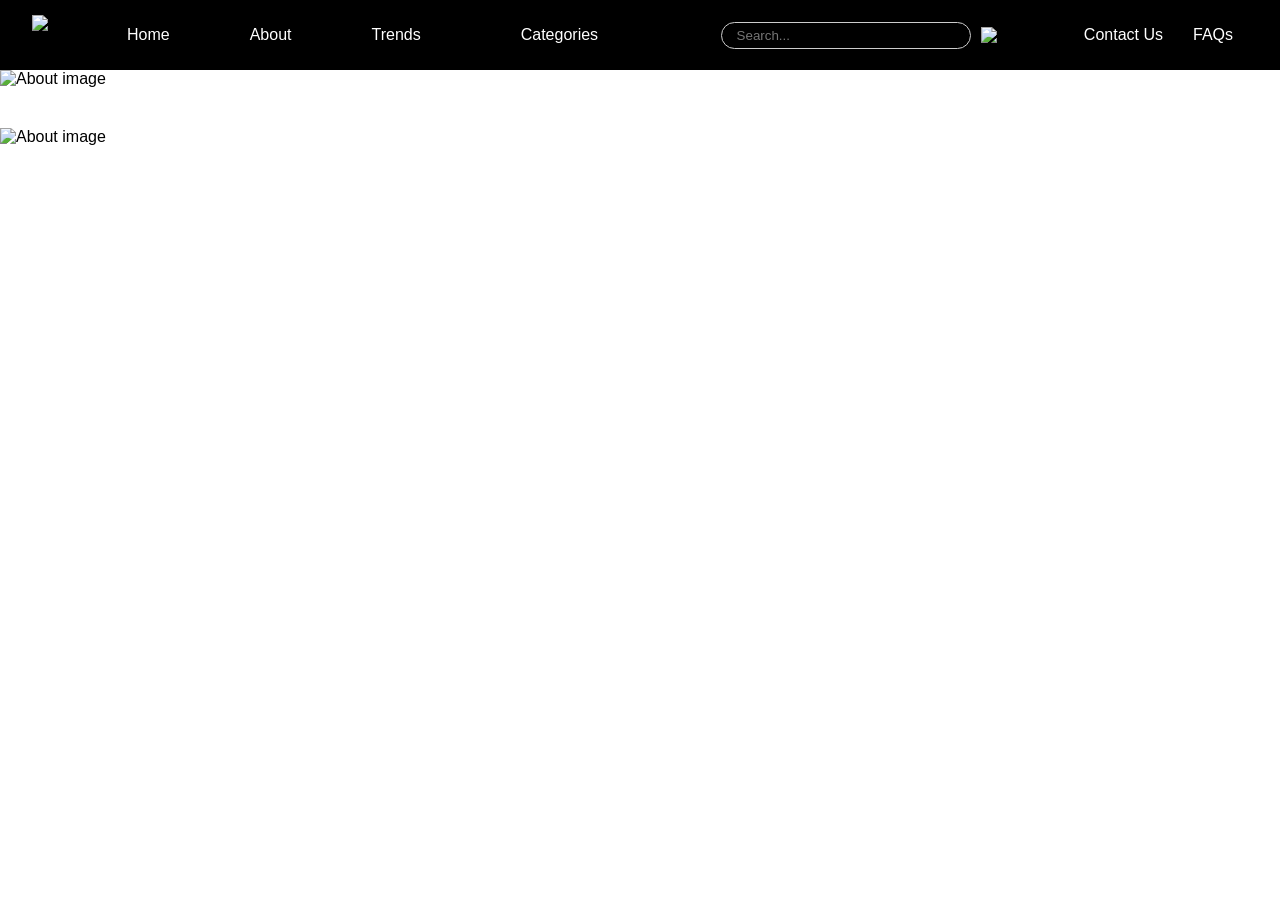
==== about.html @ 2e7d6c05 "Add files via upload" ====
<!DOCTYPE html>
<html lang="en">
<head>
  <meta charset="UTF-8" />
  <title>After Drift</title>
  <meta name="viewport" content="width=device-width, initial-scale=1.0" />
  <link rel="stylesheet" href="style.css" />
  <link rel="icon" type="image/png" href="favicon.png" />
</head>
<body>

  <!-- Navigation Bar -->
  <div class="nav-bar">
    <div class="logo">
      <img src="images/logo1.jpg" alt="Logo" class="logo-img" />
      <a href="index.html">Home</a>
      <a href="about.html">About</a>
      <a href="https://www.printful.com/blog/gen-z-fashion">Trends</a>
    </div>

    <div class="dropdown">
      <button class="dropbtn">Categories</button>
      <div class="dropdown-content">
        <a href="womens.html">Womens</a>
        <a href="mens.html">Mens</a>
        <a href="kids.html">Kids</a>
        <a href="shoes.html">Footwear</a>
      </div>
    </div>

    <div class="search-container">
      <input type="text" placeholder="Search..." class="search-input" id="search-input" />
      <button class="search-btn" id="search-btn">
        <img src="images/btnn.png" alt="Search" />
      </button>
    </div>

    <div class="log-page">
      <a href="contact.html">Contact Us</a>
      <a href="fqs.html">FAQs</a>
    </div>
  </div>

  <!-- About Images -->
  <div>
    <img src="images/about.jpg" alt="About image" class="about-us" />
    <img src="images/about1.jpg" alt="About image" class="about-us" />
  </div>

</body>
</html>
---- style.css ----
/* Reset */
* {
  margin: 0;
  padding: 0;
  box-sizing: border-box;
}

/* Base */
body {
  padding-top: 70px;
  min-height: 100vh;
  overflow-x: hidden;
  font-family: 'TT Norms', sans-serif;
}

/* NAV BAR */
.nav-bar {
  position: fixed;
  top: 0;
  left: 0;
  width: 100%;
  height: 70px;
  background-color: #000;
  padding: 0 32px;
  display: flex;
  align-items: center;
  z-index: 1000;
}

.logo {
  display: flex;
  align-items: center;
  margin-right: 40px;
}

.logo-img {
  width: 40px;
  height: 40px;
  object-fit: contain;
  margin-right: 15px;
}

.nav-bar a {
  color: #fff;
  text-decoration: none;
  margin: 0 40px;
}

/* Dropdown */
.dropdown {
  position: relative;
}

.dropbtn {
  background-color: #000;
  color: #fff;
  padding: 14px 20px;
  border: none;
  cursor: pointer;
  font-size: 16px;
  font-family: 'TT Norms', sans-serif;
}

.dropdown-content {
  display: none;
  position: absolute;
  background-color: #f9f9f9;
  min-width: 160px;
  box-shadow: 0 8px 16px rgba(0,0,0,0.2);
  z-index: 999;
}

.dropdown-content a {
  color: #000;
  padding: 12px 16px;
  text-decoration: none;
  display: block;
}

.dropdown-content a:hover {
  background-color: #ddd;
}

.dropdown:hover .dropdown-content {
  display: block;
}

/* Search */
.search-container {
  display: flex;
  align-items: center;
  margin-left: auto;
}

.search-input {
  padding: 5px 15px;
  border: 1px solid #ccc;
  border-radius: 20px;
  outline: none;
  width: 250px;
  background: transparent;
  color: #fff;
}

.search-btn {
  background: none;
  border: none;
  cursor: pointer;
  margin-left: 10px;
}

.search-btn img {
  width: 18px;
  height: 18px;
}

/* Login Links */
.log-page {
  display: flex;
  margin-left: 30px;
  white-space: nowrap;
}

.log-page a {
  color: #fff;
  text-decoration: none;
  margin: 0 15px;
}

/* Cover Images */
.cover-page,
.about-us,
.contact-us,
.FAQs,
.womens-cover,
.mens-cover,
.kids-cover {
  display: block;
  width: 100%;
  height: auto;
  object-fit: cover;
  margin-bottom: 40px;
}

/* Gallery */
.gallery-wrapper {
  position: relative;
  width: 100%;
  margin-top: 20px;
  overflow: hidden;
}

.gallery {
  display: flex;
  gap: 20px;
  padding: 20px;
  overflow-x: auto;
  scrollbar-width: none; /* Firefox */
  -ms-overflow-style: none; /* IE/Edge */
}

.gallery::-webkit-scrollbar {
  display: none; /* Chrome/Safari */
}

.gallery-item {
  display: flex;
  flex-direction: column;
  align-items: center;
}

.box-container {
  width: 400px;
  height: 500px;
  padding: 15px;
  background-color: #fff;
  border-radius: 15px;
  box-shadow: 0 4px 8px rgba(0,0,0,0.1);
  display: flex;
  flex-direction: column;
  align-items: center;
  justify-content: space-between;
  text-align: center;
  overflow: hidden;
  transition: transform 0.2s ease;
}

.box-container:hover {
  transform: scale(1.02);
}

.gallery-image {
  width: 100%;
  max-height: 70%;
  object-fit: cover;
  border-radius: 10px;
  margin-bottom: 10px;
}

.image-info {
  font-weight: bold;
  font-size: 16px;
  margin: 0;
  color: #000;
  text-decoration: none;
}

.gallery-link {
  display: block;
  text-decoration: none;
  color: inherit;
}

/* Gallery Navigation */
.nav-btn {
  position: absolute;
  top: 50%;
  transform: translateY(-50%);
  width: 50px;
  height: 50px;
  background: transparent;
  border: 2px solid rgba(0,0,0,0.2);
  border-radius: 50%;
  display: flex;
  align-items: center;
  justify-content: center;
  cursor: pointer;
  font-size: 24px;
  color: #000;
  transition: background 0.3s, box-shadow 0.3s;
  z-index: 10;
}

.nav-btn:hover {
  background: rgba(0,0,0,0.1);
  box-shadow: 0 0 10px rgba(0,0,0,0.2);
}

.prev { left: 10px; }
.next { right: 10px; }

/* Utility Selector */
.some-selector {
  display: flex;
  align-items: center;
  justify-content: center;
}
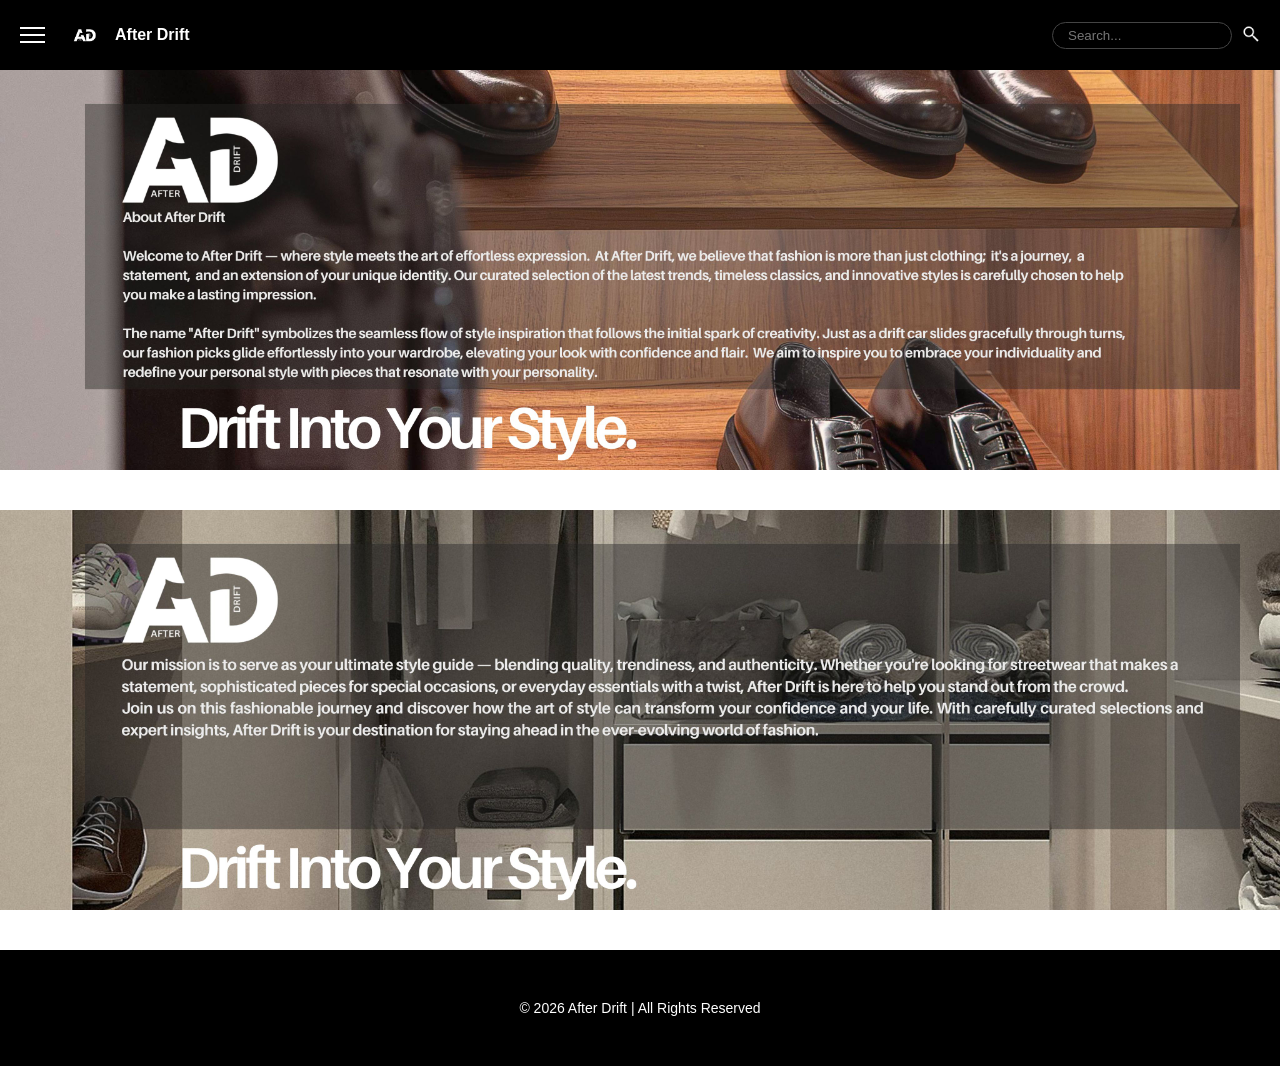
==== commit ba70e6fa: "Update about.html" ====
--- a/about.html
+++ b/about.html
@@ -1,7 +1,6 @@
 <!DOCTYPE html>
 <html lang="en">
 <head>
-  <meta charset="UTF-8" />
   <title>After Drift</title>
   <meta name="viewport" content="width=device-width, initial-scale=1.0" />
   <link rel="stylesheet" href="style.css" />
@@ -9,23 +8,35 @@
 </head>
 <body>
 
-  <!-- Navigation Bar -->
-  <div class="nav-bar">
+   <div class="nav-bar">
+    <div class="hamburger" id="hamburger">
+      <span></span>
+      <span></span>
+      <span></span>
+    </div>
+    
     <div class="logo">
       <img src="images/logo1.jpg" alt="Logo" class="logo-img" />
+      <span class="site-name">After Drift</span>
+    </div>
+
+    <div class="nav-menu" id="nav-menu">
       <a href="index.html">Home</a>
       <a href="about.html">About</a>
       <a href="https://www.printful.com/blog/gen-z-fashion">Trends</a>
-    </div>
+      
+       <div class="dropdown">
+        <button class="dropbtn" id="dropbtn">Categories</button>
+        <div class="dropdown-content" id="dropdown-content">
+          <a href="womens.html">Womens</a>
+          <a href="mens.html">Mens</a>
+          <a href="kids.html">Kids</a>
+          <a href="shoes.html">Footwear</a>
+        </div>
+      </div>
 
-    <div class="dropdown">
-      <button class="dropbtn">Categories</button>
-      <div class="dropdown-content">
-        <a href="womens.html">Womens</a>
-        <a href="mens.html">Mens</a>
-        <a href="kids.html">Kids</a>
-        <a href="shoes.html">Footwear</a>
-      </div>
+      <a href="contact.html">Contact Us</a>
+      <a href="fqs.html">FAQs</a>
     </div>
 
     <div class="search-container">
@@ -34,11 +45,6 @@
         <img src="images/btnn.png" alt="Search" />
       </button>
     </div>
-
-    <div class="log-page">
-      <a href="contact.html">Contact Us</a>
-      <a href="fqs.html">FAQs</a>
-    </div>
   </div>
 
   <!-- About Images -->
@@ -46,6 +52,11 @@
     <img src="images/about.jpg" alt="About image" class="about-us" />
     <img src="images/about1.jpg" alt="About image" class="about-us" />
   </div>
-
+ 
+   <footer class="site-footer">
+    <p>&copy; 2026 After Drift | All Rights Reserved</p>
+  </footer>
+  
+  <script src="script.js"></script>
 </body>
-</html>+</html>
--- a/style.css
+++ b/style.css
@@ -1,11 +1,11 @@
-/* Reset */
 * {
   margin: 0;
   padding: 0;
   box-sizing: border-box;
-}
-
-/* Base */
+  -webkit-appearance: none;
+  appearance: none;
+}
+
 body {
   padding-top: 70px;
   min-height: 100vh;
@@ -13,7 +13,6 @@
   font-family: 'TT Norms', sans-serif;
 }
 
-/* NAV BAR */
 .nav-bar {
   position: fixed;
   top: 0;
@@ -21,71 +20,125 @@
   width: 100%;
   height: 70px;
   background-color: #000;
-  padding: 0 32px;
+  padding: 0 20px;
   display: flex;
   align-items: center;
   z-index: 1000;
 }
 
+.hamburger {
+  display: flex;
+  flex-direction: column;
+  justify-content: space-around;
+  width: 25px;
+  height: 20px;
+  cursor: pointer;
+  margin-right: 20px;
+}
+
+.hamburger span {
+  width: 100%;
+  height: 2px;
+  background-color: white;
+  transition: 0.3s;
+}
+
 .logo {
   display: flex;
   align-items: center;
-  margin-right: 40px;
 }
 
 .logo-img {
   width: 40px;
   height: 40px;
   object-fit: contain;
-  margin-right: 15px;
-}
-
-.nav-bar a {
-  color: #fff;
+  margin-right: 10px;
+}
+
+.site-name {
+  color: white;
+  font-weight: bold;
+}
+
+.nav-menu {
+  position: fixed;
+  top: 70px;
+  left: -100%;
+  width: 280px;
+  height: calc(100vh - 70px);
+  background-color: #000;
+  display: flex;
+  flex-direction: column;
+  padding: 30px;
+  transition: 0.4s ease;
+}
+
+.nav-menu.active {
+  left: 0;
+}
+
+.nav-menu a, .dropbtn {
+  color: white;
   text-decoration: none;
-  margin: 0 40px;
-}
-
-/* Dropdown */
+  font-size: 18px;
+  margin: 15px 0;
+  background: none;
+  border: none;
+  text-align: left;
+  font-family: 'TT Norms';
+  cursor: pointer;
+}
+
+
 .dropdown {
   position: relative;
-}
+  width: 100%; 
+  display: block; 
+}
+
 
 .dropbtn {
-  background-color: #000;
-  color: #fff;
-  padding: 14px 20px;
+  width: 100%;
+  padding: 15px 0;
+  display: block;
+  font-size: 18px;
+  color: white;
+  background: none;
   border: none;
-  cursor: pointer;
-  font-size: 16px;
-  font-family: 'TT Norms', sans-serif;
-}
+  text-align: left;
+  cursor: pointer;
+}
+
 
 .dropdown-content {
   display: none;
-  position: absolute;
-  background-color: #f9f9f9;
-  min-width: 160px;
-  box-shadow: 0 8px 16px rgba(0,0,0,0.2);
-  z-index: 999;
+  position: relative; 
+  width: 100%;
+  background-color: #1a1a1a; 
+  overflow: hidden;
+  margin-bottom: 10px;
+}
+
+
+.dropdown:hover .dropdown-content {
+  display: block;
 }
 
 .dropdown-content a {
-  color: #000;
-  padding: 12px 16px;
+  font-size: 16px;
+  color: #ffffff; 
+  padding: 12px 20px;
+  display: block;
   text-decoration: none;
-  display: block;
+  margin: 0 !important; 
+  border-bottom: 1px solid #333; 
 }
 
 .dropdown-content a:hover {
-  background-color: #ddd;
-}
-
-.dropdown:hover .dropdown-content {
-  display: block;
-}
-
-/* Search */
+  background-color: #333;
+  color: white;
+}
+
 .search-container {
   display: flex;
   align-items: center;
@@ -94,12 +147,12 @@
 
 .search-input {
   padding: 5px 15px;
-  border: 1px solid #ccc;
+  border: 1px solid #444;
   border-radius: 20px;
   outline: none;
-  width: 250px;
+  width: 180px;
   background: transparent;
-  color: #fff;
+  color: white;
 }
 
 .search-btn {
@@ -114,27 +167,7 @@
   height: 18px;
 }
 
-/* Login Links */
-.log-page {
-  display: flex;
-  margin-left: 30px;
-  white-space: nowrap;
-}
-
-.log-page a {
-  color: #fff;
-  text-decoration: none;
-  margin: 0 15px;
-}
-
-/* Cover Images */
-.cover-page,
-.about-us,
-.contact-us,
-.FAQs,
-.womens-cover,
-.mens-cover,
-.kids-cover {
+.cover-page {
   display: block;
   width: 100%;
   height: auto;
@@ -142,26 +175,21 @@
   margin-bottom: 40px;
 }
 
-/* Gallery */
 .gallery-wrapper {
   position: relative;
   width: 100%;
   margin-top: 20px;
   overflow: hidden;
 }
-
 .gallery {
   display: flex;
   gap: 20px;
   padding: 20px;
   overflow-x: auto;
-  scrollbar-width: none; /* Firefox */
-  -ms-overflow-style: none; /* IE/Edge */
-}
-
-.gallery::-webkit-scrollbar {
-  display: none; /* Chrome/Safari */
-}
+  scrollbar-width: none;
+  -ms-overflow-style: none;
+}
+.gallery::-webkit-scrollbar { display: none; }
 
 .gallery-item {
   display: flex;
@@ -170,8 +198,8 @@
 }
 
 .box-container {
-  width: 400px;
-  height: 500px;
+  width: 400px;   
+  height: 500px;  
   padding: 15px;
   background-color: #fff;
   border-radius: 15px;
@@ -185,9 +213,7 @@
   transition: transform 0.2s ease;
 }
 
-.box-container:hover {
-  transform: scale(1.02);
-}
+.box-container:hover { transform: scale(1.02); }
 
 .gallery-image {
   width: 100%;
@@ -196,22 +222,21 @@
   border-radius: 10px;
   margin-bottom: 10px;
 }
-
 .image-info {
   font-weight: bold;
   font-size: 16px;
   margin: 0;
-  color: #000;
-  text-decoration: none;
+  flex-shrink: 0;
+  color: black;          
+  text-decoration: none; 
 }
 
 .gallery-link {
   display: block;
-  text-decoration: none;
-  color: inherit;
-}
-
-/* Gallery Navigation */
+  text-decoration: none; 
+  color: inherit;       
+}
+
 .nav-btn {
   position: absolute;
   top: 50%;
@@ -226,22 +251,43 @@
   justify-content: center;
   cursor: pointer;
   font-size: 24px;
-  color: #000;
+  color: #cccaca;
   transition: background 0.3s, box-shadow 0.3s;
   z-index: 10;
 }
-
 .nav-btn:hover {
   background: rgba(0,0,0,0.1);
   box-shadow: 0 0 10px rgba(0,0,0,0.2);
 }
 
+.womens-cover,
+.mens-cover,
+.kids-cover,
+.shoes-cover,
+.fqs-cover,
+.contact-us,
+.about-us {
+  display: block;
+  width: 100%;
+  height: auto;
+  object-fit: cover;
+  margin-bottom: 40px; 
+}
+
 .prev { left: 10px; }
 .next { right: 10px; }
 
-/* Utility Selector */
-.some-selector {
-  display: flex;
-  align-items: center;
-  justify-content: center;
-}+.site-footer {
+  background-color: #000;   
+  color: #fff;              
+  text-align: center;       
+  padding: 50px;            
+  position: relative;      
+  bottom: 0;
+  width: 100%;
+  font-family: Arial, sans-serif;
+}
+.site-footer p {
+  margin: 0; 
+  font-size: 14px; 
+}
